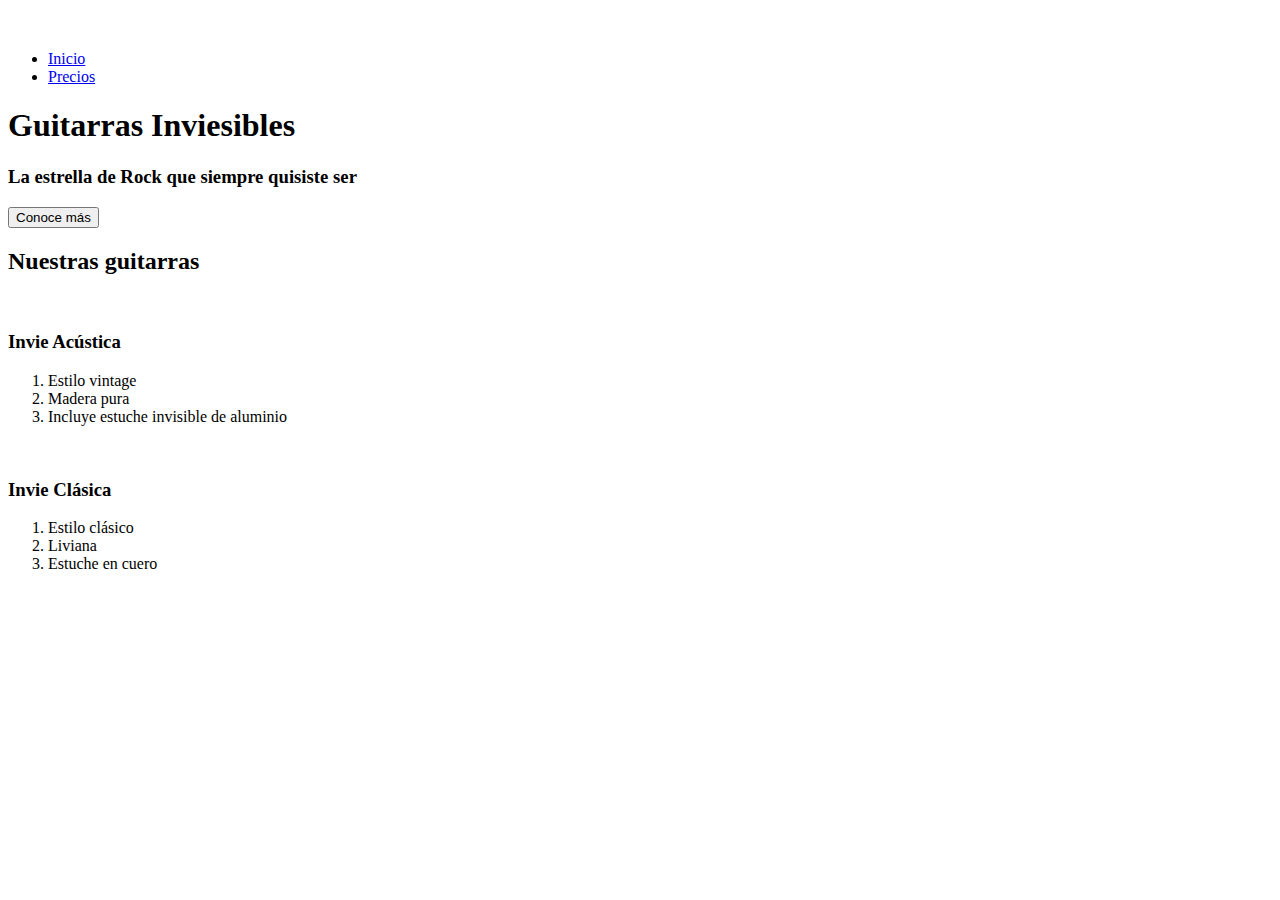
==== index.html @ e6c0e246 "Semántica Inicial del Sitio" ====
<!DOCTYPE html>
<html>
  <head>
    <meta charset="utf-8">
    <title>Invie - Tus mejores guitarras</title>
  </head>
  <body>
    <header>
      <figure><img src="" alt="" /></figure>
      <nav>
        <ul>
          <li><a href="#">Inicio</a></li>
          <li><a href="#">Precios</a></li>
        </ul>
      </nav>
    </header>

    <section>
      <h1>Guitarras Inviesibles</h1>
      <h3>La estrella de Rock que siempre quisiste ser</h3>
      <button type="button" name="button">Conoce más</button>
    </section>

    <section>
      <h2>Nuestras guitarras</h2>
      <article class="">
        <img src="" alt="" />
        <h3>Invie Acústica</h3>
        <ol>
          <li>Estilo vintage</li>
          <li>Madera pura</li>
          <li>Incluye estuche invisible de aluminio</li>
        </ol>
      </article>

      <article class="">
        <img src="" alt="" />
        <h3>Invie Clásica</h3>
        <ol>
          <li>Estilo clásico</li>
          <li>Liviana</li>
          <li>Estuche en cuero</li>
        </ol>
      </article>
    </section>

  </body>
</html>
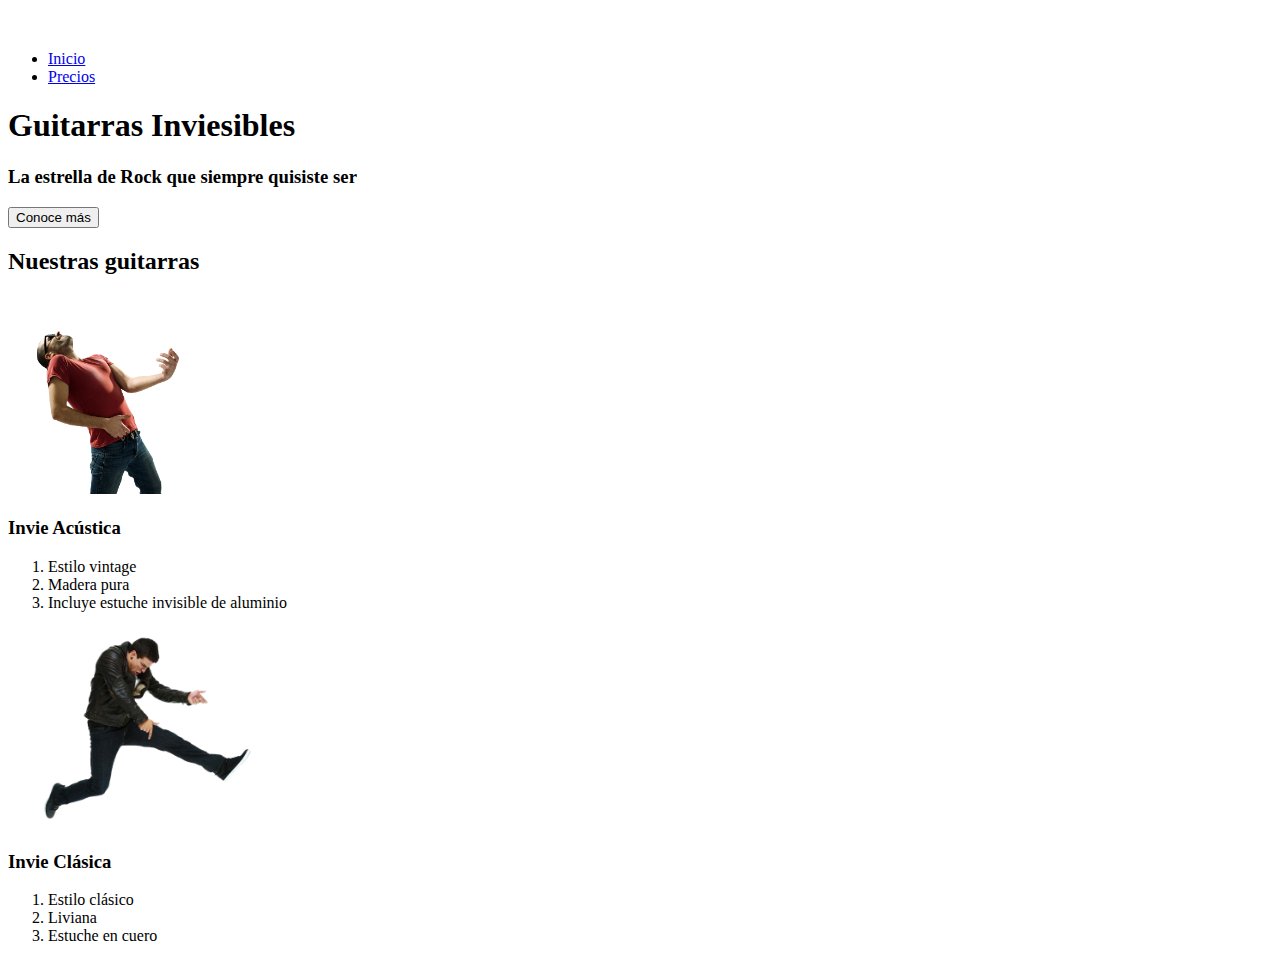
==== commit df07c5b8: "Imágenes" ====
--- a/index.html
+++ b/index.html
@@ -24,7 +24,7 @@
     <section>
       <h2>Nuestras guitarras</h2>
       <article class="">
-        <img src="" alt="" />
+        <img src="images/invie-acustica.png" alt="Invie Acústica" height="200" />
         <h3>Invie Acústica</h3>
         <ol>
           <li>Estilo vintage</li>
@@ -34,7 +34,7 @@
       </article>
 
       <article class="">
-        <img src="" alt="" />
+        <img src="images/invie-classic.png" alt="Invie Clásica" height="200"/>
         <h3>Invie Clásica</h3>
         <ol>
           <li>Estilo clásico</li>
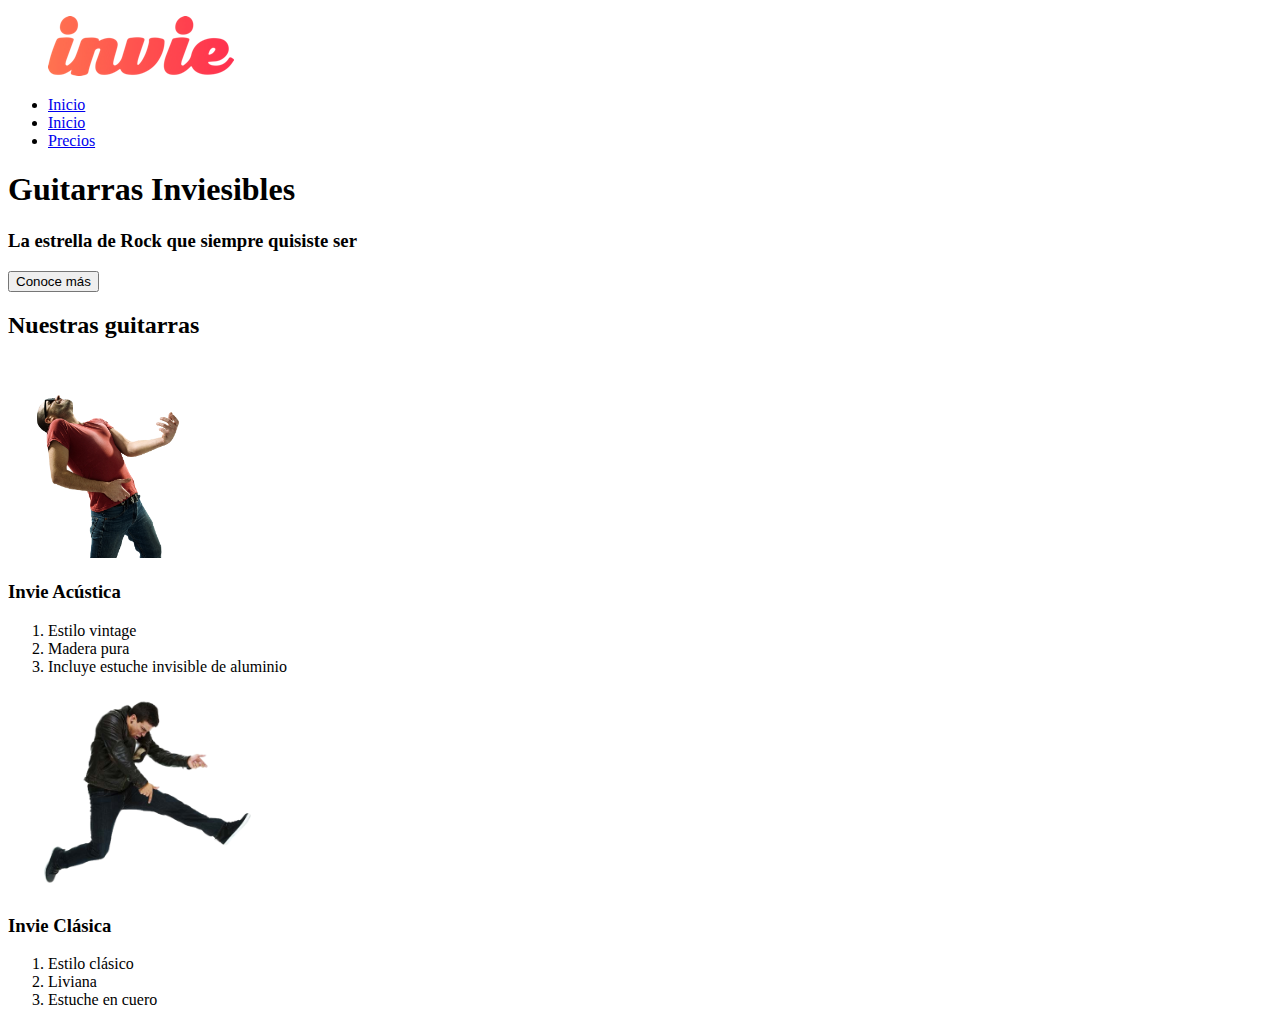
==== commit 5243595a: "Varios Estilos aplicados" ====
--- a/index.html
+++ b/index.html
@@ -3,29 +3,33 @@
   <head>
     <meta charset="utf-8">
     <title>Invie - Tus mejores guitarras</title>
+    <link href="https://fonts.googleapis.com/css?family=Allerta|Lato|Montserrat" rel="stylesheet">
+    <link rel="stylesheet" type="text/css" href="css/master.css" media="screen" title="no title" title="no title" >
+
   </head>
   <body>
-    <header>
-      <figure><img src="" alt="" /></figure>
-      <nav>
+    <header id="header" class="header">
+      <figure class="menu"><img src="images/invie.png" alt="Invie"  width="186" height="60"/></figure>
+      <nav class="menu">
         <ul>
-          <li><a href="#">Inicio</a></li>
-          <li><a href="#">Precios</a></li>
+          <li><a href="index.html">Inicio</a></li>
+          <li><a href="#guitarras">Inicio</a></li>
+          <li><a href="Precios.html">Precios</a></li>
         </ul>
       </nav>
     </header>
 
-    <section>
-      <h1>Guitarras Inviesibles</h1>
-      <h3>La estrella de Rock que siempre quisiste ser</h3>
+    <section id="portada" class="portada">
+      <h1 class="titulo">Guitarras Inviesibles</h1>
+      <h3 class="titulo-a">La estrella de Rock que siempre quisiste ser</h3>
       <button type="button" name="button">Conoce más</button>
     </section>
 
-    <section>
+    <section id="guitarras" class="guitarras">
       <h2>Nuestras guitarras</h2>
-      <article class="">
+      <article class="guitarra">
         <img src="images/invie-acustica.png" alt="Invie Acústica" height="200" />
-        <h3>Invie Acústica</h3>
+        <h3 class="titulo-b">Invie Acústica</h3>
         <ol>
           <li>Estilo vintage</li>
           <li>Madera pura</li>
@@ -33,9 +37,9 @@
         </ol>
       </article>
 
-      <article class="">
+      <article class="guitarra">
         <img src="images/invie-classic.png" alt="Invie Clásica" height="200"/>
-        <h3>Invie Clásica</h3>
+        <h3 class="titulo-b">Invie Clásica</h3>
         <ol>
           <li>Estilo clásico</li>
           <li>Liviana</li>
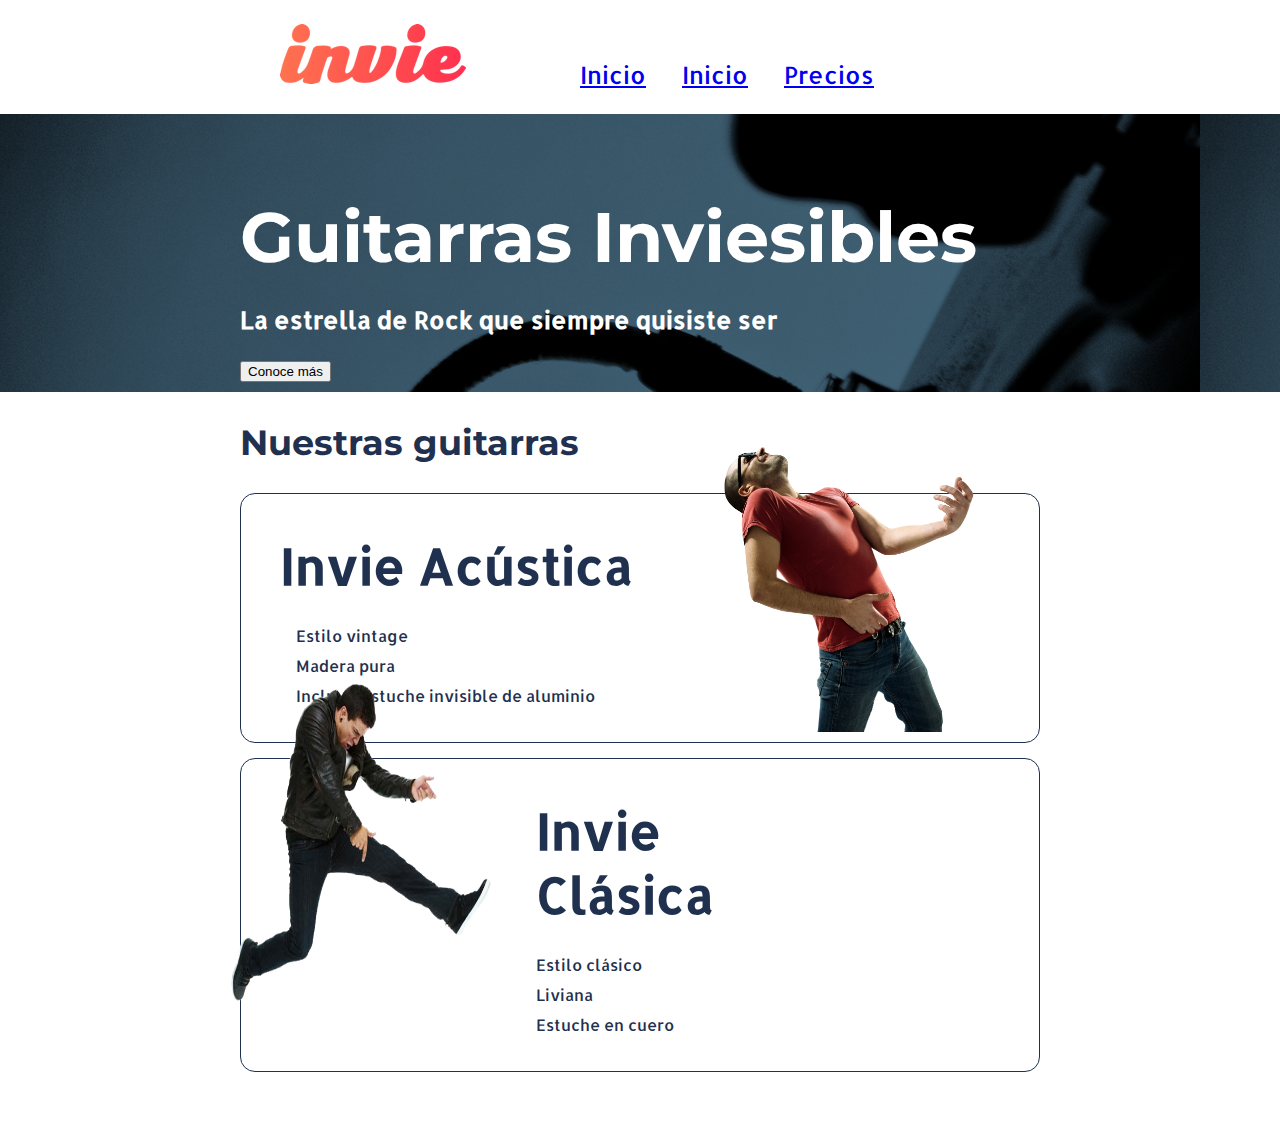
==== commit 8eb0dafe: "Sin imagen en InvieClassic" ====
--- a/index.html
+++ b/index.html
@@ -8,7 +8,7 @@
 
   </head>
   <body>
-    <header id="header" class="header">
+    <header id="header" class="header contenedor">
       <figure class="menu"><img src="images/invie.png" alt="Invie"  width="186" height="60"/></figure>
       <nav class="menu">
         <ul>
@@ -20,31 +20,38 @@
     </header>
 
     <section id="portada" class="portada">
-      <h1 class="titulo">Guitarras Inviesibles</h1>
-      <h3 class="titulo-a">La estrella de Rock que siempre quisiste ser</h3>
-      <button type="button" name="button">Conoce más</button>
+      <div class="contenedor">
+        <h1 class="titulo">Guitarras Inviesibles</h1>
+        <h3 class="titulo-a">La estrella de Rock que siempre quisiste ser</h3>
+        <button type="button" name="button">Conoce más</button>
+      </div>
     </section>
 
-    <section id="guitarras" class="guitarras">
+    <section id="guitarras" class="guitarras contenedor">
       <h2>Nuestras guitarras</h2>
       <article class="guitarra">
-        <img src="images/invie-acustica.png" alt="Invie Acústica" height="200" />
-        <h3 class="titulo-b">Invie Acústica</h3>
-        <ol>
-          <li>Estilo vintage</li>
-          <li>Madera pura</li>
-          <li>Incluye estuche invisible de aluminio</li>
-        </ol>
+        <img src="images/invie-acustica.png" alt="Invie Acústica" height="350" class="derecha"/>
+        <div class="contenedor-guitarra-a">
+          <h3 class="titulo-b">Invie Acústica</h3>
+          <ol>
+            <li>Estilo vintage</li>
+            <li>Madera pura</li>
+            <li>Incluye estuche invisible de aluminio</li>
+          </ol>
+        </div>
       </article>
 
       <article class="guitarra">
-        <img src="images/invie-classic.png" alt="Invie Clásica" height="200"/>
-        <h3 class="titulo-b">Invie Clásica</h3>
-        <ol>
-          <li>Estilo clásico</li>
-          <li>Liviana</li>
-          <li>Estuche en cuero</li>
-        </ol>
+        <img src="images/invie-classic.png" alt="Invie Clásica" height="350" width="350" class="izquierda"/>
+        <div class="contenedor-guitarra-b">
+          <h3 class="titulo-b">Invie Clásica</h3>
+          <ol>
+            <li>Estilo clásico</li>
+            <li>Liviana</li>
+            <li>Estuche en cuero</li>
+          </ol>
+
+        </div>
       </article>
     </section>
 
--- a/css/master.css
+++ b/css/master.css
@@ -0,0 +1,83 @@
+body {
+  font-family: 'Allerta', sans-serif;
+  margin: 0;
+}
+
+.menu {
+  font-size: 24px;
+  display: inline-block;
+}
+
+.menu li {
+  display: inline-block;
+  margin-left: 30px;
+}
+
+.portada {
+  background-image: url('../images/background.png');
+  color: #ffffff;
+  padding: 10px;
+
+}
+
+.titulo {
+  font-size: 70px;
+  font-family: 'Montserrat', sans-serif;
+  margin-bottom: 15px;
+  margin-top: 70px;
+}
+
+.titulo-a {
+  font-size: 24px;
+
+}
+
+.titulo-b {
+  font-size: 50px;
+  margin: 24px;
+}
+
+.guitarras {
+  color: #1f314f;
+}
+.guitarras h2 {
+  font-size: 35px;
+  font-family: 'Montserrat', sans-serif;
+}
+
+.guitarra {
+
+  border: 1px solid;
+  border-radius: 15px;
+  margin-bottom: 15px;
+  padding: 15px;
+
+}
+
+.guitarra ol {
+
+  line-height: 30px;
+  list-style: none;
+}
+
+.izquierda {
+  float: left;
+  position: relative;
+  top: -107px;
+  margin-left: -70px;
+}
+
+.derecha {
+  float: right;
+  position: relative;
+  top: -127px;
+}
+
+.contenedor {
+  width: 800px;
+  margin: auto;
+}
+
+.contenedor-guitarra-b {
+  margin-left: 200px;
+}
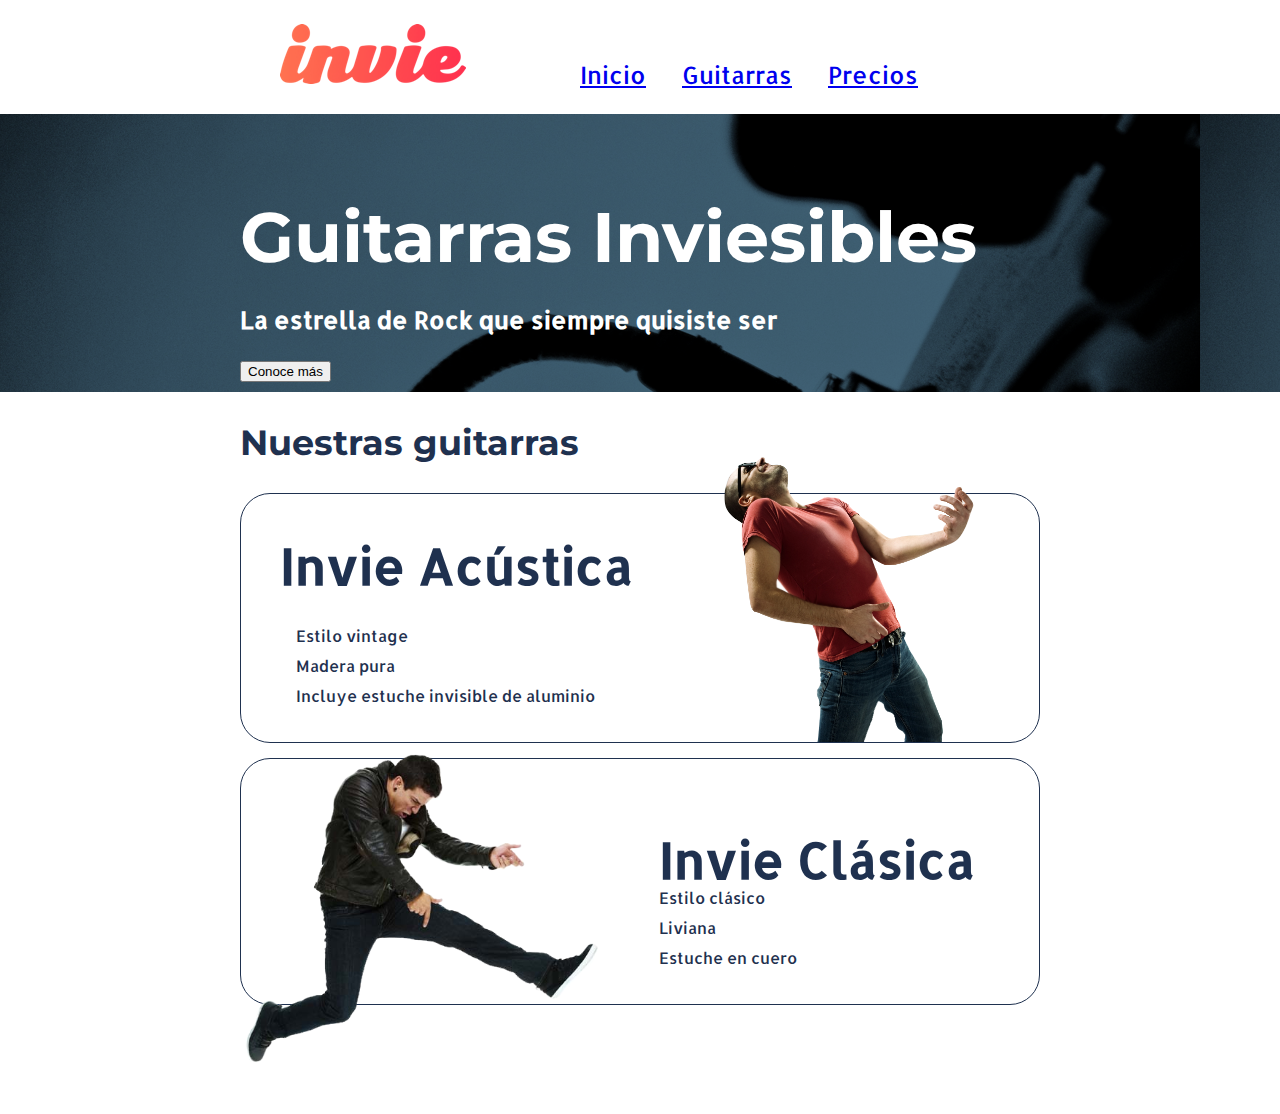
==== commit 54ad4151: "Antes del Footer" ====
--- a/index.html
+++ b/index.html
@@ -13,7 +13,7 @@
       <nav class="menu">
         <ul>
           <li><a href="index.html">Inicio</a></li>
-          <li><a href="#guitarras">Inicio</a></li>
+          <li><a href="#guitarras">Guitarras</a></li>
           <li><a href="Precios.html">Precios</a></li>
         </ul>
       </nav>
@@ -42,9 +42,9 @@
       </article>
 
       <article class="guitarra">
-        <img src="images/invie-classic.png" alt="Invie Clásica" height="350" width="350" class="izquierda"/>
+        <img src="images/invie-classic.png" alt="Invie Classic" height="340" class="izquierda"/>
         <div class="contenedor-guitarra-b">
-          <h3 class="titulo-b">Invie Clásica</h3>
+          <h3 class="titulo-c">Invie Clásica</h3>
           <ol>
             <li>Estilo clásico</li>
             <li>Liviana</li>
@@ -55,5 +55,19 @@
       </article>
     </section>
 
+    <footer class="footer">
+
+      <!-- Imagen, teléfono, eMail -->
+      <div class="contacto">
+
+      </div>
+
+      <!-- Formulario de contacto -->
+      <div class="formulario">
+
+      </div>
+
+    </footer>
+
   </body>
 </html>
--- a/css/master.css
+++ b/css/master.css
@@ -37,9 +37,19 @@
   margin: 24px;
 }
 
+.titulo-c {
+  font-size: 50px;
+  margin: 24px;
+  line-height: 0px;
+}
+
+
+
 .guitarras {
   color: #1f314f;
 }
+
+
 .guitarras h2 {
   font-size: 35px;
   font-family: 'Montserrat', sans-serif;
@@ -48,8 +58,8 @@
 .guitarra {
 
   border: 1px solid;
-  border-radius: 15px;
-  margin-bottom: 15px;
+  border-radius: 30px;
+  margin: 15px 0px 15px 0px;
   padding: 15px;
 
 }
@@ -60,24 +70,21 @@
   list-style: none;
 }
 
+
 .izquierda {
   float: left;
   position: relative;
-  top: -107px;
-  margin-left: -70px;
+  top: -36px;
+  margin-left: -71px;
 }
 
 .derecha {
   float: right;
   position: relative;
-  top: -127px;
+  top: -117px;
 }
 
 .contenedor {
   width: 800px;
   margin: auto;
 }
-
-.contenedor-guitarra-b {
-  margin-left: 200px;
-}
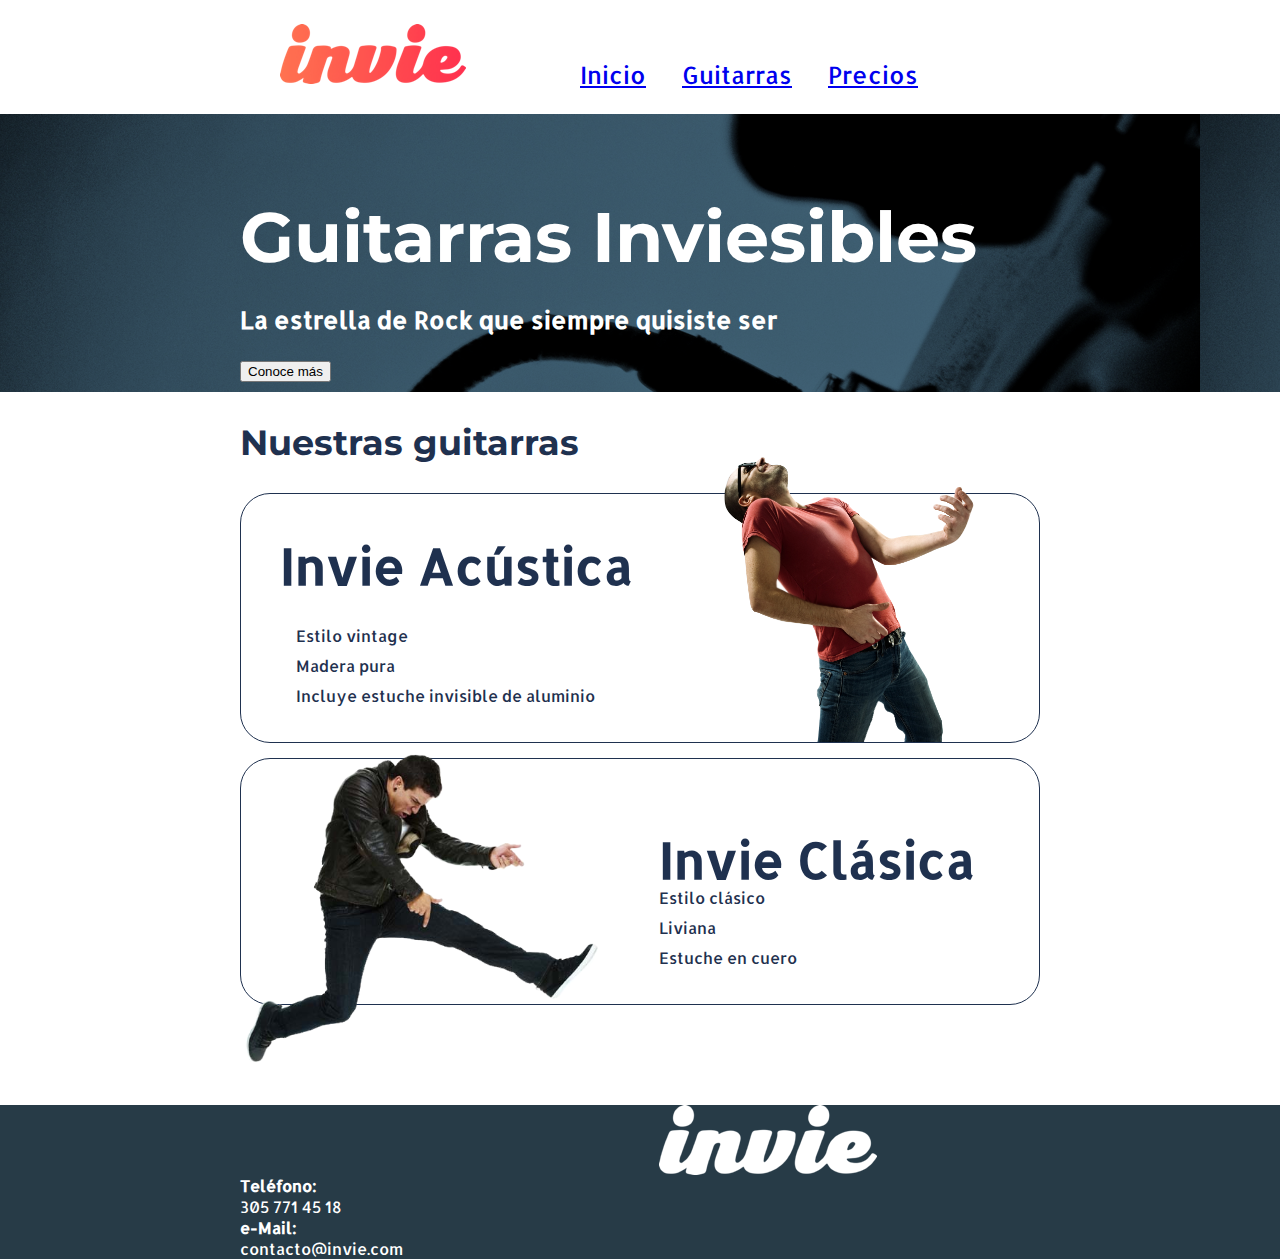
==== commit fe94746b: "Footer casi Listo" ====
--- a/index.html
+++ b/index.html
@@ -57,14 +57,20 @@
 
     <footer class="footer">
 
-      <!-- Imagen, teléfono, eMail -->
-      <div class="contacto">
+      <div class="contenedor">
+        <!-- Imagen, teléfono, eMail -->
+        <div class="contacto">
+          <img src="images/invie-white.png" alt="Invie White" />
+          <a href="tel:+573057714518"><strong>Teléfono: </strong><span>305 771 45 18</span></a>
+          <a href="mailto:contacto@invie.com"><strong>e-Mail: </strong><span>contacto@invie.com</span></a>
 
-      </div>
+        </div>
 
-      <!-- Formulario de contacto -->
-      <div class="formulario">
+        <!-- Formulario de contacto -->
+        <div class="formulario">
 
+        </div>
+        
       </div>
 
     </footer>
--- a/css/master.css
+++ b/css/master.css
@@ -88,3 +88,21 @@
   width: 800px;
   margin: auto;
 }
+
+.footer {
+  background: #273B47;
+  margin-top: 100px;
+}
+
+.contacto img {
+  display: block;
+}
+
+.contacto strong{
+  display: block;
+}
+
+.contacto a {
+  color: white;
+  text-decoration: none;
+}
